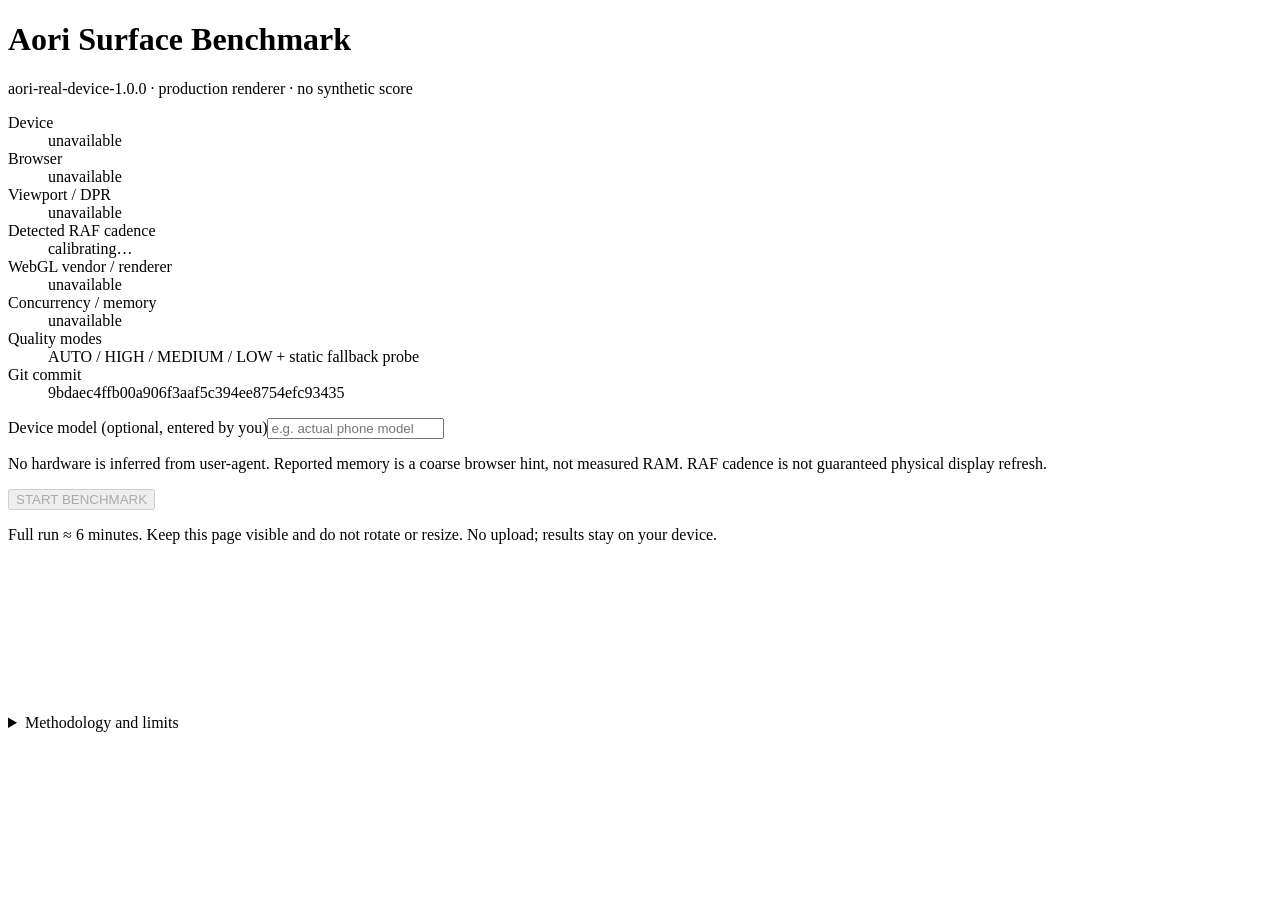
==== index.html @ 62c38289 "Deploy compiled benchmark from private source revision 9bdaec4" ====
<!DOCTYPE html><html lang="ru"><head><meta charSet="utf-8"/><meta name="viewport" content="width=device-width, initial-scale=1"/><link rel="stylesheet" href="/aori-surface-benchmark-live/_next/static/chunks/1zpm7y5h7x9k1.css" data-precedence="next"/><link rel="stylesheet" href="/aori-surface-benchmark-live/_next/static/chunks/1-civis4n9j7h.css" data-precedence="next"/><link rel="preload" as="script" fetchPriority="low" href="/aori-surface-benchmark-live/_next/static/chunks/3l04zcqx63h3y.js"/><script src="/aori-surface-benchmark-live/_next/static/chunks/1-20tn9tjwjoz.js" async=""></script><script src="/aori-surface-benchmark-live/_next/static/chunks/3e4keds9ktjdu.js" async=""></script><script src="/aori-surface-benchmark-live/_next/static/chunks/turbopack-02ar7m9dblqu-.js" async=""></script><script src="/aori-surface-benchmark-live/_next/static/chunks/3fntmmi971322.js" async="" crossorigin=""></script><script src="/aori-surface-benchmark-live/_next/static/chunks/3hp7lnzwrfhxf.js" async="" crossorigin=""></script><title>Aori Surface Benchmark</title><meta name="robots" content="noindex, nofollow, nocache"/><script src="/aori-surface-benchmark-live/_next/static/chunks/0cz1d0mv5g_q7.js" noModule=""></script></head><body><div hidden=""><!--$--><!--/$--></div><main id="main-content" class="Benchmark-module__FeuNHa__root" data-benchmark-state="ready"><header><h1>Aori Surface Benchmark</h1><p>aori-real-device-1.0.0<!-- --> · production renderer · no synthetic score</p></header><section class="Benchmark-module__FeuNHa__metadata"><dl><dt>Device</dt><dd>unavailable</dd><dt>Browser</dt><dd>unavailable</dd><dt>Viewport / DPR</dt><dd>unavailable</dd><dt>Detected RAF cadence</dt><dd>calibrating…</dd><dt>WebGL vendor / renderer</dt><dd>unavailable</dd><dt>Concurrency / memory</dt><dd>unavailable</dd><dt>Quality modes</dt><dd>AUTO / HIGH / MEDIUM / LOW + static fallback probe</dd><dt>Git commit</dt><dd>9bdaec4ffb00a906f3aaf5c394ee8754efc93435</dd></dl><label>Device model (optional, entered by you)<input maxLength="100" placeholder="e.g. actual phone model" value=""/></label><p>No hardware is inferred from user-agent. Reported memory is a coarse browser hint, not measured RAM. RAF cadence is not guaranteed physical display refresh.</p></section><button class="Benchmark-module__FeuNHa__primary" disabled="">START BENCHMARK</button><p>Full run ≈ <!-- -->6<!-- --> minutes. Keep this page visible and do not rotate or resize. No upload; results stay on your device.</p><section class="Benchmark-module__FeuNHa__preview" aria-label="Benchmark scene"><canvas class="Benchmark-module__FeuNHa__canvas" aria-hidden="true"></canvas><div class="Benchmark-module__FeuNHa__arena"></div></section><details class="Benchmark-module__FeuNHa__method"><summary>Methodology and limits</summary><p>Each active stage: 1s warm-up + 5s measured; sustained: 1s + 25s. Idle: 2s settling + 4s measured. Every stage starts from the same deterministic layout. 16/32 bodies use 2/4 scissored scenes of eight bodies, retaining the real renderer’s limit. CPU, WebGL GPU and frame intervals are never summed.</p><p>Missed slots = max(0, round(interval / calibrated budget) − 1); missed % = missed slots / all observed slots. Jank = interval &gt; 1.5× budget; long frame = interval &gt; max(50ms, 2× budget).</p><p>EXCELLENT: p95 ≤1.08× budget, p99 ≤1.5×, missed &lt;0.5%, CPU p95 &lt;0.5×. PASS: p95 ≤1.2×, missed &lt;2%. MARGINAL: p95 ≤2×, missed &lt;10%. Otherwise FAIL. Unstable calibration is UNAVAILABLE. Quality overall excludes scaling stress; raw failed stages are retained. GPU N/A does not become a made-up estimate.</p><p>Blur delta compares identical moving backdrops with blur on/off. Browser APIs cannot isolate absolute CSS-compositor GPU time; a refresh ceiling may hide its cost. A static fallback probe cannot demonstrate animated UI suitability. Results from mobile viewport on a desktop are not real-phone results.</p></details></main><!--$--><!--/$--><script src="/aori-surface-benchmark-live/_next/static/chunks/3l04zcqx63h3y.js" id="_R_" async=""></script><script>(self.__next_f=self.__next_f||[]).push([0])</script><script>self.__next_f.push([1,"1:\"$Sreact.fragment\"\n2:I[39756,[\"/aori-surface-benchmark-live/_next/static/chunks/3fntmmi971322.js\"],\"default\"]\n3:I[37457,[\"/aori-surface-benchmark-live/_next/static/chunks/3fntmmi971322.js\"],\"default\"]\n4:I[35161,[\"/aori-surface-benchmark-live/_next/static/chunks/3fntmmi971322.js\",\"/aori-surface-benchmark-live/_next/static/chunks/3hp7lnzwrfhxf.js\"],\"default\"]\n5:I[97367,[\"/aori-surface-benchmark-live/_next/static/chunks/3fntmmi971322.js\"],\"OutletBoundary\"]\n6:\"$Sreact.suspense\"\n8:I[97367,[\"/aori-surface-benchmark-live/_next/static/chunks/3fntmmi971322.js\"],\"ViewportBoundary\"]\na:I[97367,[\"/aori-surface-benchmark-live/_next/static/chunks/3fntmmi971322.js\"],\"MetadataBoundary\"]\nc:I[68027,[\"/aori-surface-benchmark-live/_next/static/chunks/3fntmmi971322.js\"],\"default\",1]\n:HL[\"/aori-surface-benchmark-live/_next/static/chunks/1zpm7y5h7x9k1.css\",\"style\"]\n:HL[\"/aori-surface-benchmark-live/_next/static/chunks/1-civis4n9j7h.css\",\"style\"]\n0:{\"P\":null,\"c\":[\"\",\"\"],\"q\":\"\",\"i\":false,\"f\":[[[\"\",{\"children\":[\"__PAGE__\",{},\"$undefined\",\"$undefined\",4608]},\"$undefined\",\"$undefined\",4624],[[\"$\",\"$1\",\"c\",{\"children\":[[[\"$\",\"link\",\"0\",{\"rel\":\"stylesheet\",\"href\":\"/aori-surface-benchmark-live/_next/static/chunks/1zpm7y5h7x9k1.css\",\"precedence\":\"next\",\"crossOrigin\":\"$undefined\",\"nonce\":\"$undefined\"}],[\"$\",\"script\",\"script-0\",{\"src\":\"/aori-surface-benchmark-live/_next/static/chunks/3fntmmi971322.js\",\"async\":true,\"nonce\":\"$undefined\"}]],[\"$\",\"html\",null,{\"lang\":\"ru\",\"children\":[\"$\",\"body\",null,{\"children\":[\"$\",\"$L2\",null,{\"parallelRouterKey\":\"children\",\"error\":\"$undefined\",\"errorStyles\":\"$undefined\",\"errorScripts\":\"$undefined\",\"template\":[\"$\",\"$L3\",null,{}],\"templateStyles\":\"$undefined\",\"templateScripts\":\"$undefined\",\"notFound\":[[[\"$\",\"title\",null,{\"children\":\"404: This page could not be found.\"}],[\"$\",\"div\",null,{\"style\":{\"fontFamily\":\"system-ui,\\\"Segoe UI\\\",Roboto,Helvetica,Arial,sans-serif,\\\"Apple Color Emoji\\\",\\\"Segoe UI Emoji\\\"\",\"height\":\"100vh\",\"textAlign\":\"center\",\"display\":\"flex\",\"flexDirection\":\"column\",\"alignItems\":\"center\",\"justifyContent\":\"center\"},\"children\":[\"$\",\"div\",null,{\"children\":[[\"$\",\"style\",null,{\"dangerouslySetInnerHTML\":{\"__html\":\"body{color:#000;background:#fff;margin:0}.next-error-h1{border-right:1px solid rgba(0,0,0,.3)}@media (prefers-color-scheme:dark){body{color:#fff;background:#000}.next-error-h1{border-right:1px solid rgba(255,255,255,.3)}}\"}}],[\"$\",\"h1\",null,{\"className\":\"next-error-h1\",\"style\":{\"display\":\"inline-block\",\"margin\":\"0 20px 0 0\",\"padding\":\"0 23px 0 0\",\"fontSize\":24,\"fontWeight\":500,\"verticalAlign\":\"top\",\"lineHeight\":\"49px\"},\"children\":404}],[\"$\",\"div\",null,{\"style\":{\"display\":\"inline-block\"},\"children\":[\"$\",\"h2\",null,{\"style\":{\"fontSize\":14,\"fontWeight\":400,\"lineHeight\":\"49px\",\"margin\":0},\"children\":\"This page could not be found.\"}]}]]}]}]],[]],\"forbidden\":\"$undefined\",\"unauthorized\":\"$undefined\"}]}]}]]}],{\"children\":[[\"$\",\"$1\",\"c\",{\"children\":[[\"$\",\"$L4\",null,{\"gitCommit\":\"9bdaec4ffb00a906f3aaf5c394ee8754efc93435\"}],[[\"$\",\"link\",\"0\",{\"rel\":\"stylesheet\",\"href\":\"/aori-surface-benchmark-live/_next/static/chunks/1-civis4n9j7h.css\",\"precedence\":\"next\",\"crossOrigin\":\"$undefined\",\"nonce\":\"$undefined\"}],[\"$\",\"script\",\"script-0\",{\"src\":\"/aori-surface-benchmark-live/_next/static/chunks/3hp7lnzwrfhxf.js\",\"async\":true,\"nonce\":\"$undefined\"}]],[\"$\",\"$L5\",null,{\"children\":[\"$\",\"$6\",null,{\"name\":\"Next.MetadataOutlet\",\"children\":\"$@7\"}]}]]}],{},null,false,null]},null,false,null],[\"$\",\"$1\",\"h\",{\"children\":[null,[\"$\",\"$L8\",null,{\"children\":\"$L9\"}],[\"$\",\"div\",null,{\"hidden\":true,\"children\":[\"$\",\"$La\",null,{\"children\":[\"$\",\"$6\",null,{\"name\":\"Next.Metadata\",\"children\":\"$Lb\"}]}]}],null]}],false]],\"m\":\"$undefined\",\"G\":[\"$c\",[[\"$\",\"link\",\"0\",{\"rel\":\"stylesheet\",\"href\":\"/aori-surface-benchmark-live/_next/static/chunks/1zpm7y5h7x9k1.css\",\"precedence\":\"next\",\"crossOrigin\":\"$undefined\",\"nonce\":\"$undefined\"}]]],\"S\":true,\"h\":null,\"r\":\"$undefined\",\"s\":\"$undefined\",\"a\":\"$undefined\",\"l\":\"$undefined\",\"p\":\"$undefined\",\"d\":\"$undefined\",\"b\":\"nMoHKKXLbg614jkuu7jlv\"}\n9:[[\"$\",\"meta\",\"0\",{\"charSet\":\"utf-8\"}],[\"$\",\"meta\",\"1\",{\"name\":\"viewport\",\"content\":\"width=device-width, initial-scale=1\"}]]\n7:null\nb:[[\"$\",\"title\",\"0\",{\"children\":\"Aori Surface Benchmark\"}],[\"$\",\"meta\",\"1\",{\"name\":\"robots\",\"content\":\"noindex, nofollow, nocache\"}]]\n"])</script></body></html>
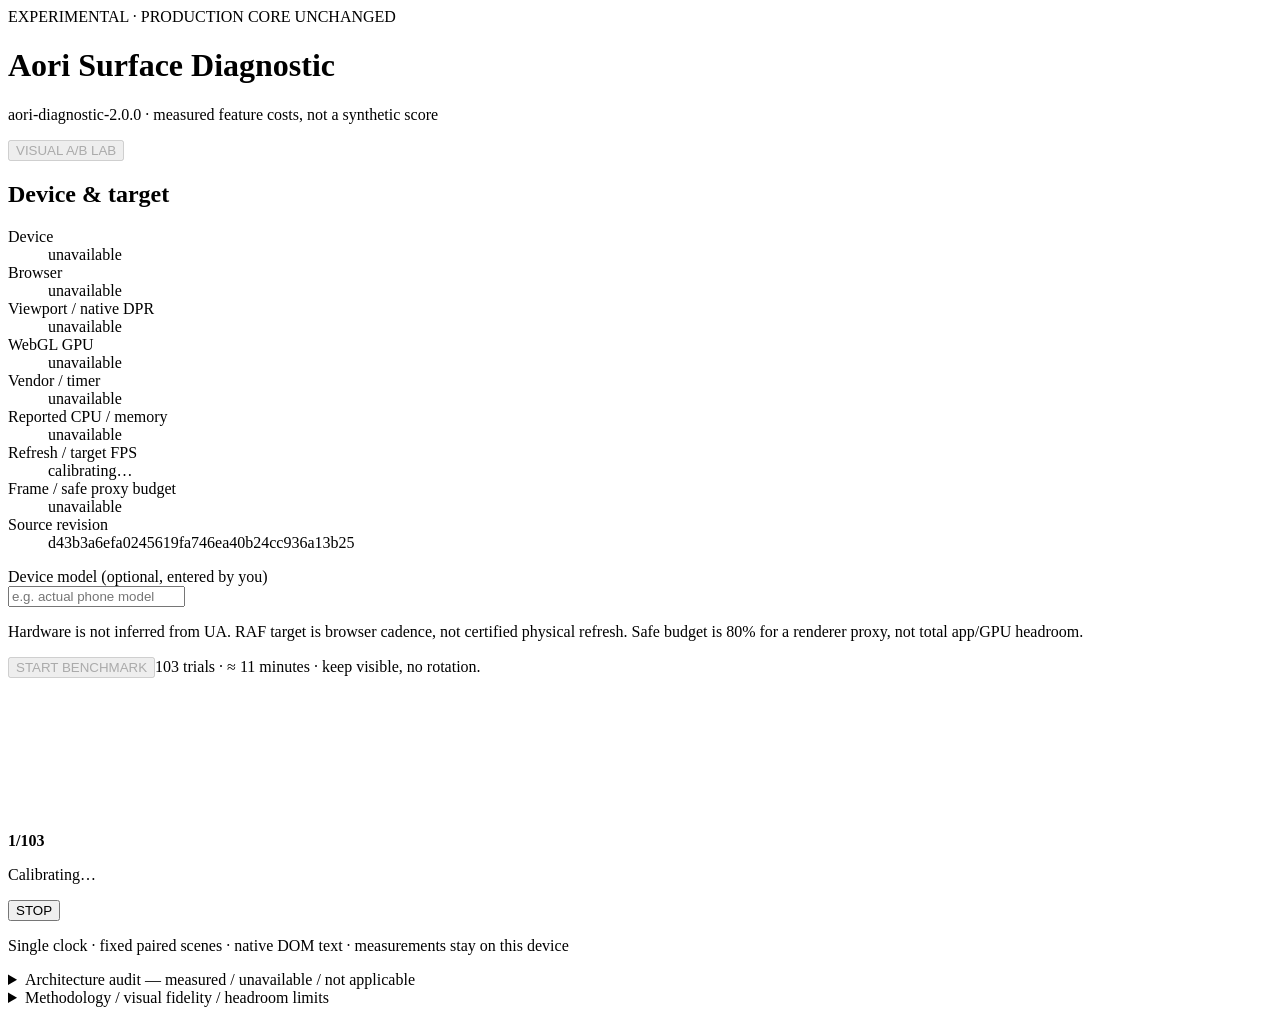
==== commit 9e28b934: "Deploy Aori Surface Diagnostic 2: 103 trials, adaptive quality and visual lab" ====
--- a/index.html
+++ b/index.html
@@ -1 +1 @@
-<!DOCTYPE html><html lang="ru"><head><meta charSet="utf-8"/><meta name="viewport" content="width=device-width, initial-scale=1"/><link rel="stylesheet" href="/aori-surface-benchmark-live/_next/static/chunks/1zpm7y5h7x9k1.css" data-precedence="next"/><link rel="stylesheet" href="/aori-surface-benchmark-live/_next/static/chunks/1-civis4n9j7h.css" data-precedence="next"/><link rel="preload" as="script" fetchPriority="low" href="/aori-surface-benchmark-live/_next/static/chunks/3l04zcqx63h3y.js"/><script src="/aori-surface-benchmark-live/_next/static/chunks/1-20tn9tjwjoz.js" async=""></script><script src="/aori-surface-benchmark-live/_next/static/chunks/3e4keds9ktjdu.js" async=""></script><script src="/aori-surface-benchmark-live/_next/static/chunks/turbopack-02ar7m9dblqu-.js" async=""></script><script src="/aori-surface-benchmark-live/_next/static/chunks/3fntmmi971322.js" async="" crossorigin=""></script><script src="/aori-surface-benchmark-live/_next/static/chunks/3hp7lnzwrfhxf.js" async="" crossorigin=""></script><title>Aori Surface Benchmark</title><meta name="robots" content="noindex, nofollow, nocache"/><script src="/aori-surface-benchmark-live/_next/static/chunks/0cz1d0mv5g_q7.js" noModule=""></script></head><body><div hidden=""><!--$--><!--/$--></div><main id="main-content" class="Benchmark-module__FeuNHa__root" data-benchmark-state="ready"><header><h1>Aori Surface Benchmark</h1><p>aori-real-device-1.0.0<!-- --> · production renderer · no synthetic score</p></header><section class="Benchmark-module__FeuNHa__metadata"><dl><dt>Device</dt><dd>unavailable</dd><dt>Browser</dt><dd>unavailable</dd><dt>Viewport / DPR</dt><dd>unavailable</dd><dt>Detected RAF cadence</dt><dd>calibrating…</dd><dt>WebGL vendor / renderer</dt><dd>unavailable</dd><dt>Concurrency / memory</dt><dd>unavailable</dd><dt>Quality modes</dt><dd>AUTO / HIGH / MEDIUM / LOW + static fallback probe</dd><dt>Git commit</dt><dd>9bdaec4ffb00a906f3aaf5c394ee8754efc93435</dd></dl><label>Device model (optional, entered by you)<input maxLength="100" placeholder="e.g. actual phone model" value=""/></label><p>No hardware is inferred from user-agent. Reported memory is a coarse browser hint, not measured RAM. RAF cadence is not guaranteed physical display refresh.</p></section><button class="Benchmark-module__FeuNHa__primary" disabled="">START BENCHMARK</button><p>Full run ≈ <!-- -->6<!-- --> minutes. Keep this page visible and do not rotate or resize. No upload; results stay on your device.</p><section class="Benchmark-module__FeuNHa__preview" aria-label="Benchmark scene"><canvas class="Benchmark-module__FeuNHa__canvas" aria-hidden="true"></canvas><div class="Benchmark-module__FeuNHa__arena"></div></section><details class="Benchmark-module__FeuNHa__method"><summary>Methodology and limits</summary><p>Each active stage: 1s warm-up + 5s measured; sustained: 1s + 25s. Idle: 2s settling + 4s measured. Every stage starts from the same deterministic layout. 16/32 bodies use 2/4 scissored scenes of eight bodies, retaining the real renderer’s limit. CPU, WebGL GPU and frame intervals are never summed.</p><p>Missed slots = max(0, round(interval / calibrated budget) − 1); missed % = missed slots / all observed slots. Jank = interval &gt; 1.5× budget; long frame = interval &gt; max(50ms, 2× budget).</p><p>EXCELLENT: p95 ≤1.08× budget, p99 ≤1.5×, missed &lt;0.5%, CPU p95 &lt;0.5×. PASS: p95 ≤1.2×, missed &lt;2%. MARGINAL: p95 ≤2×, missed &lt;10%. Otherwise FAIL. Unstable calibration is UNAVAILABLE. Quality overall excludes scaling stress; raw failed stages are retained. GPU N/A does not become a made-up estimate.</p><p>Blur delta compares identical moving backdrops with blur on/off. Browser APIs cannot isolate absolute CSS-compositor GPU time; a refresh ceiling may hide its cost. A static fallback probe cannot demonstrate animated UI suitability. Results from mobile viewport on a desktop are not real-phone results.</p></details></main><!--$--><!--/$--><script src="/aori-surface-benchmark-live/_next/static/chunks/3l04zcqx63h3y.js" id="_R_" async=""></script><script>(self.__next_f=self.__next_f||[]).push([0])</script><script>self.__next_f.push([1,"1:\"$Sreact.fragment\"\n2:I[39756,[\"/aori-surface-benchmark-live/_next/static/chunks/3fntmmi971322.js\"],\"default\"]\n3:I[37457,[\"/aori-surface-benchmark-live/_next/static/chunks/3fntmmi971322.js\"],\"default\"]\n4:I[35161,[\"/aori-surface-benchmark-live/_next/static/chunks/3fntmmi971322.js\",\"/aori-surface-benchmark-live/_next/static/chunks/3hp7lnzwrfhxf.js\"],\"default\"]\n5:I[97367,[\"/aori-surface-benchmark-live/_next/static/chunks/3fntmmi971322.js\"],\"OutletBoundary\"]\n6:\"$Sreact.suspense\"\n8:I[97367,[\"/aori-surface-benchmark-live/_next/static/chunks/3fntmmi971322.js\"],\"ViewportBoundary\"]\na:I[97367,[\"/aori-surface-benchmark-live/_next/static/chunks/3fntmmi971322.js\"],\"MetadataBoundary\"]\nc:I[68027,[\"/aori-surface-benchmark-live/_next/static/chunks/3fntmmi971322.js\"],\"default\",1]\n:HL[\"/aori-surface-benchmark-live/_next/static/chunks/1zpm7y5h7x9k1.css\",\"style\"]\n:HL[\"/aori-surface-benchmark-live/_next/static/chunks/1-civis4n9j7h.css\",\"style\"]\n0:{\"P\":null,\"c\":[\"\",\"\"],\"q\":\"\",\"i\":false,\"f\":[[[\"\",{\"children\":[\"__PAGE__\",{},\"$undefined\",\"$undefined\",4608]},\"$undefined\",\"$undefined\",4624],[[\"$\",\"$1\",\"c\",{\"children\":[[[\"$\",\"link\",\"0\",{\"rel\":\"stylesheet\",\"href\":\"/aori-surface-benchmark-live/_next/static/chunks/1zpm7y5h7x9k1.css\",\"precedence\":\"next\",\"crossOrigin\":\"$undefined\",\"nonce\":\"$undefined\"}],[\"$\",\"script\",\"script-0\",{\"src\":\"/aori-surface-benchmark-live/_next/static/chunks/3fntmmi971322.js\",\"async\":true,\"nonce\":\"$undefined\"}]],[\"$\",\"html\",null,{\"lang\":\"ru\",\"children\":[\"$\",\"body\",null,{\"children\":[\"$\",\"$L2\",null,{\"parallelRouterKey\":\"children\",\"error\":\"$undefined\",\"errorStyles\":\"$undefined\",\"errorScripts\":\"$undefined\",\"template\":[\"$\",\"$L3\",null,{}],\"templateStyles\":\"$undefined\",\"templateScripts\":\"$undefined\",\"notFound\":[[[\"$\",\"title\",null,{\"children\":\"404: This page could not be found.\"}],[\"$\",\"div\",null,{\"style\":{\"fontFamily\":\"system-ui,\\\"Segoe UI\\\",Roboto,Helvetica,Arial,sans-serif,\\\"Apple Color Emoji\\\",\\\"Segoe UI Emoji\\\"\",\"height\":\"100vh\",\"textAlign\":\"center\",\"display\":\"flex\",\"flexDirection\":\"column\",\"alignItems\":\"center\",\"justifyContent\":\"center\"},\"children\":[\"$\",\"div\",null,{\"children\":[[\"$\",\"style\",null,{\"dangerouslySetInnerHTML\":{\"__html\":\"body{color:#000;background:#fff;margin:0}.next-error-h1{border-right:1px solid rgba(0,0,0,.3)}@media (prefers-color-scheme:dark){body{color:#fff;background:#000}.next-error-h1{border-right:1px solid rgba(255,255,255,.3)}}\"}}],[\"$\",\"h1\",null,{\"className\":\"next-error-h1\",\"style\":{\"display\":\"inline-block\",\"margin\":\"0 20px 0 0\",\"padding\":\"0 23px 0 0\",\"fontSize\":24,\"fontWeight\":500,\"verticalAlign\":\"top\",\"lineHeight\":\"49px\"},\"children\":404}],[\"$\",\"div\",null,{\"style\":{\"display\":\"inline-block\"},\"children\":[\"$\",\"h2\",null,{\"style\":{\"fontSize\":14,\"fontWeight\":400,\"lineHeight\":\"49px\",\"margin\":0},\"children\":\"This page could not be found.\"}]}]]}]}]],[]],\"forbidden\":\"$undefined\",\"unauthorized\":\"$undefined\"}]}]}]]}],{\"children\":[[\"$\",\"$1\",\"c\",{\"children\":[[\"$\",\"$L4\",null,{\"gitCommit\":\"9bdaec4ffb00a906f3aaf5c394ee8754efc93435\"}],[[\"$\",\"link\",\"0\",{\"rel\":\"stylesheet\",\"href\":\"/aori-surface-benchmark-live/_next/static/chunks/1-civis4n9j7h.css\",\"precedence\":\"next\",\"crossOrigin\":\"$undefined\",\"nonce\":\"$undefined\"}],[\"$\",\"script\",\"script-0\",{\"src\":\"/aori-surface-benchmark-live/_next/static/chunks/3hp7lnzwrfhxf.js\",\"async\":true,\"nonce\":\"$undefined\"}]],[\"$\",\"$L5\",null,{\"children\":[\"$\",\"$6\",null,{\"name\":\"Next.MetadataOutlet\",\"children\":\"$@7\"}]}]]}],{},null,false,null]},null,false,null],[\"$\",\"$1\",\"h\",{\"children\":[null,[\"$\",\"$L8\",null,{\"children\":\"$L9\"}],[\"$\",\"div\",null,{\"hidden\":true,\"children\":[\"$\",\"$La\",null,{\"children\":[\"$\",\"$6\",null,{\"name\":\"Next.Metadata\",\"children\":\"$Lb\"}]}]}],null]}],false]],\"m\":\"$undefined\",\"G\":[\"$c\",[[\"$\",\"link\",\"0\",{\"rel\":\"stylesheet\",\"href\":\"/aori-surface-benchmark-live/_next/static/chunks/1zpm7y5h7x9k1.css\",\"precedence\":\"next\",\"crossOrigin\":\"$undefined\",\"nonce\":\"$undefined\"}]]],\"S\":true,\"h\":null,\"r\":\"$undefined\",\"s\":\"$undefined\",\"a\":\"$undefined\",\"l\":\"$undefined\",\"p\":\"$undefined\",\"d\":\"$undefined\",\"b\":\"nMoHKKXLbg614jkuu7jlv\"}\n9:[[\"$\",\"meta\",\"0\",{\"charSet\":\"utf-8\"}],[\"$\",\"meta\",\"1\",{\"name\":\"viewport\",\"content\":\"width=device-width, initial-scale=1\"}]]\n7:null\nb:[[\"$\",\"title\",\"0\",{\"children\":\"Aori Surface Benchmark\"}],[\"$\",\"meta\",\"1\",{\"name\":\"robots\",\"content\":\"noindex, nofollow, nocache\"}]]\n"])</script></body></html>+<!DOCTYPE html><html lang="ru"><head><meta charSet="utf-8"/><meta name="viewport" content="width=device-width, initial-scale=1"/><link rel="stylesheet" href="/aori-surface-benchmark-live/_next/static/chunks/1zpm7y5h7x9k1.css" data-precedence="next"/><link rel="stylesheet" href="/aori-surface-benchmark-live/_next/static/chunks/0b-krphppzxxh.css" data-precedence="next"/><link rel="preload" as="script" fetchPriority="low" href="/aori-surface-benchmark-live/_next/static/chunks/3l04zcqx63h3y.js"/><script src="/aori-surface-benchmark-live/_next/static/chunks/1-20tn9tjwjoz.js" async=""></script><script src="/aori-surface-benchmark-live/_next/static/chunks/3e4keds9ktjdu.js" async=""></script><script src="/aori-surface-benchmark-live/_next/static/chunks/turbopack-02ar7m9dblqu-.js" async=""></script><script src="/aori-surface-benchmark-live/_next/static/chunks/3fntmmi971322.js" async="" crossorigin=""></script><script src="/aori-surface-benchmark-live/_next/static/chunks/0bdppcmpffcgn.js" async="" crossorigin=""></script><title>Aori Surface Benchmark</title><meta name="robots" content="noindex, nofollow, nocache"/><script src="/aori-surface-benchmark-live/_next/static/chunks/0cz1d0mv5g_q7.js" noModule=""></script></head><body><div hidden=""><!--$--><!--/$--></div><main id="main-content" class="Diagnostic-module__CmeBLW__root" data-benchmark-state="ready"><header class="Diagnostic-module__CmeBLW__header"><div><span class="Diagnostic-module__CmeBLW__tag">EXPERIMENTAL · PRODUCTION CORE UNCHANGED</span><h1>Aori Surface Diagnostic</h1><p>aori-diagnostic-2.0.0<!-- --> · measured feature costs, not a synthetic score</p></div><button disabled="">VISUAL A/B LAB</button></header><section class="Diagnostic-module__CmeBLW__panel"><h2>Device &amp; target</h2><dl class="Diagnostic-module__CmeBLW__metadata"><dt>Device</dt><dd>unavailable</dd><dt>Browser</dt><dd>unavailable</dd><dt>Viewport / native DPR</dt><dd>unavailable</dd><dt>WebGL GPU</dt><dd>unavailable</dd><dt>Vendor / timer</dt><dd>unavailable</dd><dt>Reported CPU / memory</dt><dd>unavailable</dd><dt>Refresh / target FPS</dt><dd>calibrating…</dd><dt>Frame / safe proxy budget</dt><dd>unavailable</dd><dt>Source revision</dt><dd>d43b3a6efa0245619fa746ea40b24cc936a13b25</dd></dl><label>Device model (optional, entered by you)<br/><input placeholder="e.g. actual phone model" maxLength="100" value=""/></label><p>Hardware is not inferred from UA. RAF target is browser cadence, not certified physical refresh. Safe budget is 80% for a renderer proxy, not total app/GPU headroom.</p><div class="Diagnostic-module__CmeBLW__controls"><button class="Diagnostic-module__CmeBLW__primary" disabled="">START BENCHMARK</button><span>103<!-- --> trials · ≈ <!-- -->11<!-- --> minutes · keep visible, no rotation.</span></div></section><section class="Diagnostic-module__CmeBLW__placeholder" aria-label="Benchmark scene"><canvas class="Diagnostic-module__CmeBLW__canvas" style="visibility:hidden"></canvas><div class="Diagnostic-module__CmeBLW__runHeader"><strong>1<!-- -->/<!-- -->103</strong><p>Calibrating…</p><button>STOP</button></div><div class="Diagnostic-module__CmeBLW__arena"></div><p style="position:relative;z-index:4">Single clock · fixed paired scenes · native DOM text · measurements stay on this device</p></section><section class="Diagnostic-module__CmeBLW__panel"><details><summary>Architecture audit — measured / unavailable / not applicable</summary><div class="Diagnostic-module__CmeBLW__audit"><article><strong>Roughness<!-- --> · <!-- -->scalar only</strong><p>Reference has no roughness texture or multi-sample roughness loop. Ablation tests its edge coefficient, not imaginary samples.</p></article><article><strong>Transmission<!-- --> · <!-- -->scalar alpha/tint</strong><p>No refraction pass; background diffusion is CSS backdrop-filter.</p></article><article><strong>Geometry / edge<!-- --> · <!-- -->SDF fragment shader</strong><p>Reference evaluates the distance field three times for finite-difference normals; derivative-normal tests one evaluation.</p></article><article><strong>Passes<!-- --> · <!-- -->one material pass per visible stage</strong><p>No separate light/roughness/blur WebGL passes to merge in reference. Hybrid introduces an FBO material pass and a native-coverage/edge recomposition pass. Pass counters count render-target sweeps; draw calls count stage draws.</p></article><article><strong>Textures / framebuffers<!-- --> · <!-- -->none in reference</strong><p>Hybrid owns one reusable RGBA8 texture/FBO. Report attachment bytes only, not total GPU memory.</p></article><article><strong>Masks / clipping<!-- --> · <!-- -->SDF coverage + CSS overflow</strong><p>Clipping toggle measures browser overflow clipping. No SVG masks or SVG filters exist: not applicable.</p></article><article><strong>Antialiasing<!-- --> · <!-- -->shader fwidth AA</strong><p>WebGL MSAA disabled. AA ablation is diagnostic only and never chosen by AUTO.</p></article><article><strong>Compositing<!-- --> · <!-- -->browser-owned</strong><p>Whole-frame paired deltas only. CSS blur, raster, text and compositor GPU time are unavailable through WebGL timers.</p></article><article><strong>Scheduling / React<!-- --> · <!-- -->one benchmark RAF</strong><p>One clock drives fixtures and renderer. No React commits inside measured frames. Reference adapter differs from v1 scheduler; compare v2 pairs, not v1 absolute FPS.</p></article><article><strong>Caching / instancing<!-- --> · <!-- -->bounded candidates</strong><p>Cached stage uniforms/static stages and clipped fill are tested. Reference already batches up to 12 bodies per draw; no per-body geometry meshes to instance.</p></article></div></details><details><summary>Methodology / visual fidelity / headroom limits</summary><p>BASE + feature and FULL − feature are adjacent matched pairs. Each fixed trial: 1s warm-up + 4–5s measured. AUTO alone adapts; 2 deficient windows, 8s cooldown, 5 strong windows and 15s for upgrades. Frozen A/B uses shared geometry/state; raw framebuffer diff excludes browser blur/text. Performance gain never proves visual equivalence.</p><p>Resolution 1.00 means actual device DPR, not the old 1.25 cap. All DOM/text stay native. Reference, optimized and 25s sustained tests are separate. Reported Mali/S25/iPhone observations from previous user runs are not substituted for new measurements.</p><p>After testing, send JSON plus summary and frozen A/B/difference screenshots. Compare on the actual cooled tablet, S25 and PC; keep orientation and power mode consistent.</p></details></section></main><!--$--><!--/$--><script src="/aori-surface-benchmark-live/_next/static/chunks/3l04zcqx63h3y.js" id="_R_" async=""></script><script>(self.__next_f=self.__next_f||[]).push([0])</script><script>self.__next_f.push([1,"1:\"$Sreact.fragment\"\n2:I[39756,[\"/aori-surface-benchmark-live/_next/static/chunks/3fntmmi971322.js\"],\"default\"]\n3:I[37457,[\"/aori-surface-benchmark-live/_next/static/chunks/3fntmmi971322.js\"],\"default\"]\n4:I[77783,[\"/aori-surface-benchmark-live/_next/static/chunks/3fntmmi971322.js\",\"/aori-surface-benchmark-live/_next/static/chunks/0bdppcmpffcgn.js\"],\"default\"]\n5:I[97367,[\"/aori-surface-benchmark-live/_next/static/chunks/3fntmmi971322.js\"],\"OutletBoundary\"]\n6:\"$Sreact.suspense\"\n8:I[97367,[\"/aori-surface-benchmark-live/_next/static/chunks/3fntmmi971322.js\"],\"ViewportBoundary\"]\na:I[97367,[\"/aori-surface-benchmark-live/_next/static/chunks/3fntmmi971322.js\"],\"MetadataBoundary\"]\nc:I[68027,[\"/aori-surface-benchmark-live/_next/static/chunks/3fntmmi971322.js\"],\"default\",1]\n:HL[\"/aori-surface-benchmark-live/_next/static/chunks/1zpm7y5h7x9k1.css\",\"style\"]\n:HL[\"/aori-surface-benchmark-live/_next/static/chunks/0b-krphppzxxh.css\",\"style\"]\n0:{\"P\":null,\"c\":[\"\",\"\"],\"q\":\"\",\"i\":false,\"f\":[[[\"\",{\"children\":[\"__PAGE__\",{},\"$undefined\",\"$undefined\",4608]},\"$undefined\",\"$undefined\",4624],[[\"$\",\"$1\",\"c\",{\"children\":[[[\"$\",\"link\",\"0\",{\"rel\":\"stylesheet\",\"href\":\"/aori-surface-benchmark-live/_next/static/chunks/1zpm7y5h7x9k1.css\",\"precedence\":\"next\",\"crossOrigin\":\"$undefined\",\"nonce\":\"$undefined\"}],[\"$\",\"script\",\"script-0\",{\"src\":\"/aori-surface-benchmark-live/_next/static/chunks/3fntmmi971322.js\",\"async\":true,\"nonce\":\"$undefined\"}]],[\"$\",\"html\",null,{\"lang\":\"ru\",\"children\":[\"$\",\"body\",null,{\"children\":[\"$\",\"$L2\",null,{\"parallelRouterKey\":\"children\",\"error\":\"$undefined\",\"errorStyles\":\"$undefined\",\"errorScripts\":\"$undefined\",\"template\":[\"$\",\"$L3\",null,{}],\"templateStyles\":\"$undefined\",\"templateScripts\":\"$undefined\",\"notFound\":[[[\"$\",\"title\",null,{\"children\":\"404: This page could not be found.\"}],[\"$\",\"div\",null,{\"style\":{\"fontFamily\":\"system-ui,\\\"Segoe UI\\\",Roboto,Helvetica,Arial,sans-serif,\\\"Apple Color Emoji\\\",\\\"Segoe UI Emoji\\\"\",\"height\":\"100vh\",\"textAlign\":\"center\",\"display\":\"flex\",\"flexDirection\":\"column\",\"alignItems\":\"center\",\"justifyContent\":\"center\"},\"children\":[\"$\",\"div\",null,{\"children\":[[\"$\",\"style\",null,{\"dangerouslySetInnerHTML\":{\"__html\":\"body{color:#000;background:#fff;margin:0}.next-error-h1{border-right:1px solid rgba(0,0,0,.3)}@media (prefers-color-scheme:dark){body{color:#fff;background:#000}.next-error-h1{border-right:1px solid rgba(255,255,255,.3)}}\"}}],[\"$\",\"h1\",null,{\"className\":\"next-error-h1\",\"style\":{\"display\":\"inline-block\",\"margin\":\"0 20px 0 0\",\"padding\":\"0 23px 0 0\",\"fontSize\":24,\"fontWeight\":500,\"verticalAlign\":\"top\",\"lineHeight\":\"49px\"},\"children\":404}],[\"$\",\"div\",null,{\"style\":{\"display\":\"inline-block\"},\"children\":[\"$\",\"h2\",null,{\"style\":{\"fontSize\":14,\"fontWeight\":400,\"lineHeight\":\"49px\",\"margin\":0},\"children\":\"This page could not be found.\"}]}]]}]}]],[]],\"forbidden\":\"$undefined\",\"unauthorized\":\"$undefined\"}]}]}]]}],{\"children\":[[\"$\",\"$1\",\"c\",{\"children\":[[\"$\",\"$L4\",null,{\"gitCommit\":\"d43b3a6efa0245619fa746ea40b24cc936a13b25\"}],[[\"$\",\"link\",\"0\",{\"rel\":\"stylesheet\",\"href\":\"/aori-surface-benchmark-live/_next/static/chunks/0b-krphppzxxh.css\",\"precedence\":\"next\",\"crossOrigin\":\"$undefined\",\"nonce\":\"$undefined\"}],[\"$\",\"script\",\"script-0\",{\"src\":\"/aori-surface-benchmark-live/_next/static/chunks/0bdppcmpffcgn.js\",\"async\":true,\"nonce\":\"$undefined\"}]],[\"$\",\"$L5\",null,{\"children\":[\"$\",\"$6\",null,{\"name\":\"Next.MetadataOutlet\",\"children\":\"$@7\"}]}]]}],{},null,false,null]},null,false,null],[\"$\",\"$1\",\"h\",{\"children\":[null,[\"$\",\"$L8\",null,{\"children\":\"$L9\"}],[\"$\",\"div\",null,{\"hidden\":true,\"children\":[\"$\",\"$La\",null,{\"children\":[\"$\",\"$6\",null,{\"name\":\"Next.Metadata\",\"children\":\"$Lb\"}]}]}],null]}],false]],\"m\":\"$undefined\",\"G\":[\"$c\",[[\"$\",\"link\",\"0\",{\"rel\":\"stylesheet\",\"href\":\"/aori-surface-benchmark-live/_next/static/chunks/1zpm7y5h7x9k1.css\",\"precedence\":\"next\",\"crossOrigin\":\"$undefined\",\"nonce\":\"$undefined\"}]]],\"S\":true,\"h\":null,\"r\":\"$undefined\",\"s\":\"$undefined\",\"a\":\"$undefined\",\"l\":\"$undefined\",\"p\":\"$undefined\",\"d\":\"$undefined\",\"b\":\"iQmywWGg2YHz-t4kzTYNY\"}\n9:[[\"$\",\"meta\",\"0\",{\"charSet\":\"utf-8\"}],[\"$\",\"meta\",\"1\",{\"name\":\"viewport\",\"content\":\"width=device-width, initial-scale=1\"}]]\n7:null\nb:[[\"$\",\"title\",\"0\",{\"children\":\"Aori Surface Benchmark\"}],[\"$\",\"meta\",\"1\",{\"name\":\"robots\",\"content\":\"noindex, nofollow, nocache\"}]]\n"])</script></body></html>
